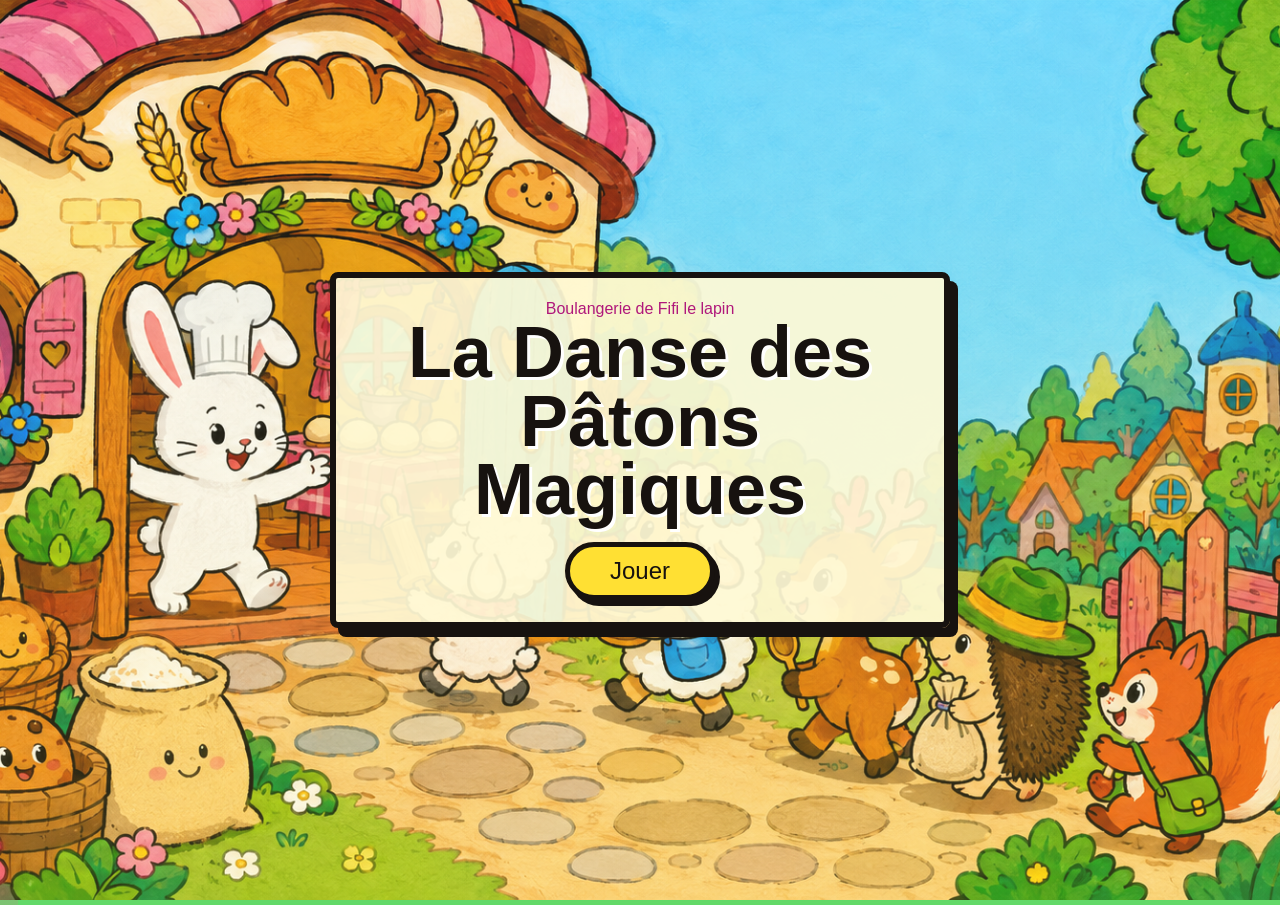
==== jeux/patons/index.html @ 4d2fb035 "Add files via upload" ====
<!doctype html>
<html lang="fr">
  <head>
    <meta charset="utf-8" />
    <meta name="viewport" content="width=device-width, initial-scale=1" />
    <title>La Danse des Pâtons Magiques - Coco Feutre</title>
    <link rel="stylesheet" href="style.css" />
  </head>
  <body>
    <main class="game-shell" aria-labelledby="game-title">
      <section id="menu-screen" class="screen screen-menu" aria-labelledby="menu-title">
        <div class="screen-art" aria-hidden="true"></div>
        <div class="screen-panel">
          <p class="kicker">Boulangerie de Fifi le lapin</p>
          <h1 id="menu-title">La Danse des Pâtons Magiques</h1>
          <button id="start-button" class="primary-button" type="button">Jouer</button>
        </div>
      </section>

      <header class="topbar">
        <a class="back-button" href="../../index.html" aria-label="Retour au menu">
          <span aria-hidden="true">‹</span>
          Retour au menu
        </a>
        <div class="title-block">
          <p class="kicker">Boulangerie de Fifi le lapin</p>
          <h1 id="game-title">La Danse des Pâtons Magiques</h1>
        </div>
        <div class="score-pill" aria-live="polite">
          <span id="done-count">0</span>/6
        </div>
      </header>

      <section class="bakery-stage" aria-label="Table à pâtisser magique">
        <div class="wall-decor" aria-hidden="true">
          <span class="jar jar-one"></span>
          <span class="jar jar-two"></span>
          <span class="bun bun-one"></span>
          <span class="bun bun-two"></span>
        </div>

        <div class="table">
          <div class="table-pattern" aria-hidden="true"></div>
          <div id="board" class="board" aria-live="polite"></div>
        </div>
      </section>

      <p id="status-message" class="status-message" aria-live="polite">
        Attrape un pâton rond, puis tire doucement pour guider la pâte.
      </p>

      <section id="victory-screen" class="screen screen-victory is-hidden" aria-labelledby="victory-title" aria-live="polite">
        <div class="screen-art" aria-hidden="true"></div>
        <div class="screen-panel">
          <p class="kicker">Fifi applaudit</p>
          <h2 id="victory-title">Tous les pâtons sont prêts !</h2>
          <button id="replay-button" class="primary-button" type="button">Rejouer</button>
        </div>
      </section>
    </main>

    <script src="script.js"></script>
  </body>
</html>
---- jeux/patons/style.css ----
:root {
  --ink: #17120f;
  --cream: #fff2b7;
  --table: #d78732;
  --table-dark: #8f4b22;
  --pink: #ff4fa3;
  --blue: #13a8ff;
  --green: #3ed149;
  --yellow: #ffe033;
  --dough: #f3c86d;
  --dough-light: #ffe7a4;
  --dough-shadow: #c77b28;
  --flour: #fffaf0;
  --success: #1fcf55;
}

* {
  box-sizing: border-box;
}

html {
  min-height: 100%;
}

body {
  min-height: 100vh;
  margin: 0;
  color: var(--ink);
  font-family: "Arial Rounded MT Bold", "Trebuchet MS", Arial, sans-serif;
  background:
    radial-gradient(circle at 18% 16%, rgba(255, 255, 255, 0.8) 0 16px, transparent 17px),
    radial-gradient(circle at 82% 12%, rgba(255, 255, 255, 0.72) 0 13px, transparent 14px),
    linear-gradient(90deg, rgba(255, 79, 163, 0.16) 0 18px, transparent 18px 36px),
    linear-gradient(#86e6ff 0%, #86e6ff 52%, #63d968 52%, #63d968 100%);
  overflow-x: hidden;
}

button,
a {
  font: inherit;
}

button {
  cursor: pointer;
}

.screen {
  position: fixed;
  inset: 0;
  z-index: 20;
  display: grid;
  place-items: center;
  padding: 18px;
  background:
    linear-gradient(rgba(255, 238, 120, 0.28), rgba(255, 79, 163, 0.18)),
    #88e9ff;
}

.screen.is-hidden {
  display: none;
}

.screen-art {
  position: absolute;
  inset: 0;
  background-position: center;
  background-size: cover;
  background-repeat: no-repeat;
}

.screen-menu .screen-art {
  background-image:
    linear-gradient(rgba(255, 255, 255, 0.08), rgba(255, 238, 120, 0.18)),
    url("menu-paton.png");
}

.screen-victory .screen-art {
  background-image:
    linear-gradient(rgba(255, 255, 255, 0.08), rgba(255, 238, 120, 0.18)),
    url("fin-paton.png");
}

.screen-panel {
  position: relative;
  z-index: 1;
  width: min(620px, 100%);
  padding: 22px;
  border: 6px solid var(--ink);
  border-radius: 8px;
  background: rgba(255, 250, 214, 0.92);
  box-shadow: 8px 9px 0 var(--ink);
  text-align: center;
}

.screen-panel h1,
.screen-panel h2 {
  margin: 0 0 18px;
  font-size: clamp(34px, 7vw, 72px);
  line-height: 0.95;
  letter-spacing: 0;
  text-shadow: 3px 3px 0 #fff;
}

.primary-button {
  min-width: 150px;
  min-height: 56px;
  padding: 10px 18px;
  border: 5px solid var(--ink);
  border-radius: 999px;
  color: var(--ink);
  background: var(--yellow);
  box-shadow: 5px 6px 0 var(--ink);
  font-size: 24px;
}

.primary-button:active {
  transform: translate(3px, 4px);
  box-shadow: 2px 2px 0 var(--ink);
}

.game-shell {
  width: min(1320px, calc(100% - 24px));
  margin: 0 auto;
  padding: 18px 0 26px;
}

.topbar {
  display: grid;
  grid-template-columns: auto 1fr auto;
  gap: 16px;
  align-items: center;
  margin-bottom: 14px;
}

.back-button,
.score-pill {
  border: 4px solid var(--ink);
  box-shadow: 4px 5px 0 var(--ink);
  background: var(--yellow);
}

.back-button {
  display: inline-flex;
  align-items: center;
  gap: 8px;
  min-height: 46px;
  padding: 8px 14px;
  color: var(--ink);
  text-decoration: none;
}

.back-button span {
  font-size: 34px;
  line-height: 18px;
}

.score-pill {
  min-width: 76px;
  padding: 10px 14px;
  text-align: center;
  font-size: 22px;
}

.title-block {
  text-align: center;
  text-shadow: 2px 2px 0 #fff;
}

.kicker {
  margin: 0;
  font-size: 16px;
  color: #b0187b;
}

h1 {
  margin: 0;
  font-size: clamp(30px, 5vw, 58px);
  line-height: 0.95;
  letter-spacing: 0;
}

.bakery-stage {
  position: relative;
  aspect-ratio: 16 / 9;
  min-height: 0;
  border: 5px solid var(--ink);
  background:
    url("table-paton.png") center / cover no-repeat,
    radial-gradient(circle at 15% 16%, #fff7 0 18px, transparent 19px),
    radial-gradient(circle at 85% 12%, #fff7 0 14px, transparent 15px),
    linear-gradient(#ffc8de 0 35%, #90f0ff 35% 100%);
  box-shadow: 8px 9px 0 var(--ink);
  overflow: hidden;
}

.bakery-stage::before {
  content: "";
  position: absolute;
  inset: 0;
  background: linear-gradient(rgba(255, 255, 255, 0.02), rgba(77, 26, 0, 0.04));
  pointer-events: none;
}

.wall-decor {
  display: none;
}

.jar,
.bun {
  position: absolute;
  border: 4px solid var(--ink);
  background: var(--cream);
}

.jar {
  width: 62px;
  height: 78px;
  border-radius: 12px 12px 18px 18px;
  top: 54px;
}

.jar::before {
  content: "";
  position: absolute;
  left: 12px;
  right: 12px;
  top: -16px;
  height: 16px;
  border: 4px solid var(--ink);
  border-bottom: 0;
  background: var(--blue);
}

.jar::after {
  content: "";
  position: absolute;
  left: 13px;
  right: 13px;
  top: 29px;
  height: 12px;
  border-radius: 999px;
  background: var(--pink);
  border: 3px solid var(--ink);
}

.jar-one {
  left: 52px;
}

.jar-two {
  right: 70px;
  background: #b9ff6a;
}

.bun {
  width: 86px;
  height: 44px;
  border-radius: 50% 50% 16px 16px;
  background: #ff9d28;
  top: 132px;
}

.bun::before,
.bun::after {
  content: "";
  position: absolute;
  top: 12px;
  width: 16px;
  height: 7px;
  border-radius: 999px;
  background: #fff8cf;
  border: 3px solid var(--ink);
}

.bun::before {
  left: 18px;
}

.bun::after {
  right: 18px;
}

.bun-one {
  left: 170px;
}

.bun-two {
  right: 190px;
  transform: rotate(-5deg);
}

.table {
  position: absolute;
  left: 3.4%;
  right: 3.4%;
  top: 44%;
  bottom: 12%;
  min-height: 0;
  padding: 8px 30px 20px;
  border: 0;
  border-radius: 20px 20px 34px 34px;
  background: transparent;
  box-shadow: none;
}

.table::before {
  display: none;
}

.table-pattern {
  display: none;
}

.board {
  position: relative;
  z-index: 1;
  display: grid;
  grid-template-columns: repeat(3, minmax(0, 1fr));
  grid-template-rows: repeat(2, minmax(0, 1fr));
  height: 100%;
  gap: clamp(8px, 1.5vw, 18px) clamp(14px, 2.3vw, 30px);
  padding-top: 0;
}

.dough-card {
  position: relative;
  min-height: 0;
  border: 0;
  border-radius: 16px;
  background: rgba(255, 249, 218, 0.08);
  box-shadow: none;
  overflow: hidden;
  touch-action: none;
  user-select: none;
  transition: transform 160ms ease, background-color 160ms ease;
}

.dough-card:nth-child(2n) {
  background: rgba(255, 249, 218, 0.06);
}

.dough-card:nth-child(3n) {
  background: rgba(255, 249, 218, 0.1);
}

.shape-name {
  position: absolute;
  left: 10px;
  top: 4px;
  z-index: 2;
  display: inline-block;
  padding: 4px 9px;
  border: 3px solid var(--ink);
  border-radius: 999px;
  background: rgba(255, 255, 255, 0.9);
  font-size: 15px;
  box-shadow: 2px 3px 0 rgba(23, 18, 15, 0.35);
}

.shape-svg {
  display: block;
  width: 100%;
  height: 100%;
  min-height: 0;
}

.target-shape {
  fill: transparent;
  stroke: var(--ink);
  stroke-width: 8;
  stroke-linejoin: round;
  stroke-linecap: round;
  stroke-dasharray: none;
  filter: drop-shadow(2px 3px 0 rgba(255, 255, 255, 0.72));
  opacity: 0.88;
  transition: stroke 180ms ease, opacity 180ms ease, filter 180ms ease;
}

.dough-shape {
  fill: var(--dough);
  stroke: var(--ink);
  stroke-width: 8;
  stroke-linejoin: round;
  stroke-linecap: round;
  filter:
    drop-shadow(0 -5px 0 rgba(255, 231, 164, 0.58))
    drop-shadow(5px 7px 0 var(--dough-shadow));
  cursor: grab;
  transform-box: fill-box;
  transform-origin: center;
  transition: fill 160ms ease, filter 150ms ease, transform 150ms ease;
}

.dough-card:not(.is-dragging):not(.is-success) .dough-shape {
  animation: doughIdle 2600ms ease-in-out infinite;
}

.dough-card.is-dragging .dough-shape {
  cursor: grabbing;
  filter:
    drop-shadow(0 -3px 0 rgba(255, 238, 184, 0.5))
    drop-shadow(2px 3px 0 var(--dough-shadow));
  transform: scale(1.035);
}

.dough-card.is-dragging {
  background: rgba(255, 255, 255, 0.16);
}

.dough-card.is-almost .target-shape {
  stroke: #fff;
  opacity: 1;
  filter:
    drop-shadow(0 0 0 var(--ink))
    drop-shadow(0 0 9px var(--yellow))
    drop-shadow(2px 3px 0 rgba(23, 18, 15, 0.68));
  animation: targetPulse 760ms ease-in-out infinite;
}

.dough-card.is-success .target-shape {
  stroke: var(--success);
  opacity: 0.95;
  filter: drop-shadow(0 0 8px rgba(31, 207, 85, 0.9)) drop-shadow(2px 3px 0 var(--ink));
}

.dough-card.is-success .shape-name {
  background: #baff6b;
}

.face {
  pointer-events: none;
}

.face-eye,
.face-mouth {
  fill: none;
  stroke: var(--ink);
  stroke-width: 4.5;
  stroke-linecap: round;
  opacity: 0.78;
}

.face-eye {
  fill: var(--ink);
  stroke: none;
}

.flour-dot {
  position: absolute;
  width: 11px;
  height: 11px;
  border: 2px solid var(--ink);
  border-radius: 50%;
  background: var(--flour);
  opacity: 0;
  pointer-events: none;
  box-shadow: 0 0 0 3px rgba(255, 250, 240, 0.55);
}

.dough-card.is-complete {
  animation: cardBounce 520ms ease;
}

.dough-card.is-complete .dough-shape {
  fill: #ffe77a;
}

.dough-card.is-complete .flour-dot {
  animation: flourPop 650ms ease-out forwards;
}

.status-message {
  margin: 18px auto 0;
  width: fit-content;
  max-width: 100%;
  padding: 10px 16px;
  border: 4px solid var(--ink);
  background: #fff;
  box-shadow: 4px 5px 0 var(--ink);
  font-size: 18px;
  text-align: center;
}

@keyframes cardBounce {
  0%,
  100% {
    transform: translateY(0) scale(1);
  }

  42% {
    transform: translateY(-9px) scale(1.04);
  }
}

@keyframes doughIdle {
  0%,
  100% {
    transform: scale(1, 1);
  }

  50% {
    transform: scale(1.025, 0.985);
  }
}

@keyframes targetPulse {
  0%,
  100% {
    stroke-width: 8;
    transform: scale(1);
  }

  50% {
    stroke-width: 10;
    transform: scale(1.025);
  }
}

@keyframes flourPop {
  0% {
    opacity: 0;
    transform: translate(0, 0) scale(0.5);
  }

  28% {
    opacity: 1;
  }

  100% {
    opacity: 0;
    transform: translate(var(--fly-x), var(--fly-y)) scale(1.25);
  }
}

@media (max-width: 860px) {
  .game-shell {
    width: min(100% - 16px, 680px);
    padding-top: 10px;
  }

  .topbar {
    grid-template-columns: 1fr auto;
  }

  .title-block {
    grid-column: 1 / -1;
    grid-row: 1;
  }

  .back-button {
    grid-column: 1;
    grid-row: 2;
    justify-self: start;
  }

  .score-pill {
    grid-column: 2;
    grid-row: 2;
  }

  .bakery-stage {
    aspect-ratio: auto;
    min-height: 980px;
    background-size: cover;
    background-position: center top;
  }

  .table {
    left: 4%;
    right: 4%;
    top: 40%;
    bottom: 9%;
    padding: 6px 8px 14px;
  }

  .board {
    grid-template-columns: repeat(2, minmax(0, 1fr));
    grid-template-rows: repeat(3, minmax(0, 1fr));
    gap: 14px;
  }

  .dough-card {
    min-height: 0;
  }

  .shape-svg {
    min-height: 0;
  }

  .jar,
  .bun {
    transform: scale(0.8);
  }

  .jar-one {
    left: 18px;
  }

  .jar-two {
    right: 20px;
  }

  .bun-one,
  .bun-two {
    display: none;
  }
}

@media (max-width: 420px) {
  .back-button {
    min-height: 42px;
    padding: 7px 10px;
    font-size: 15px;
  }

  .score-pill {
    min-width: 66px;
    padding: 8px 10px;
    font-size: 18px;
  }

  .kicker {
    font-size: 14px;
  }

  .status-message {
    font-size: 16px;
  }
}
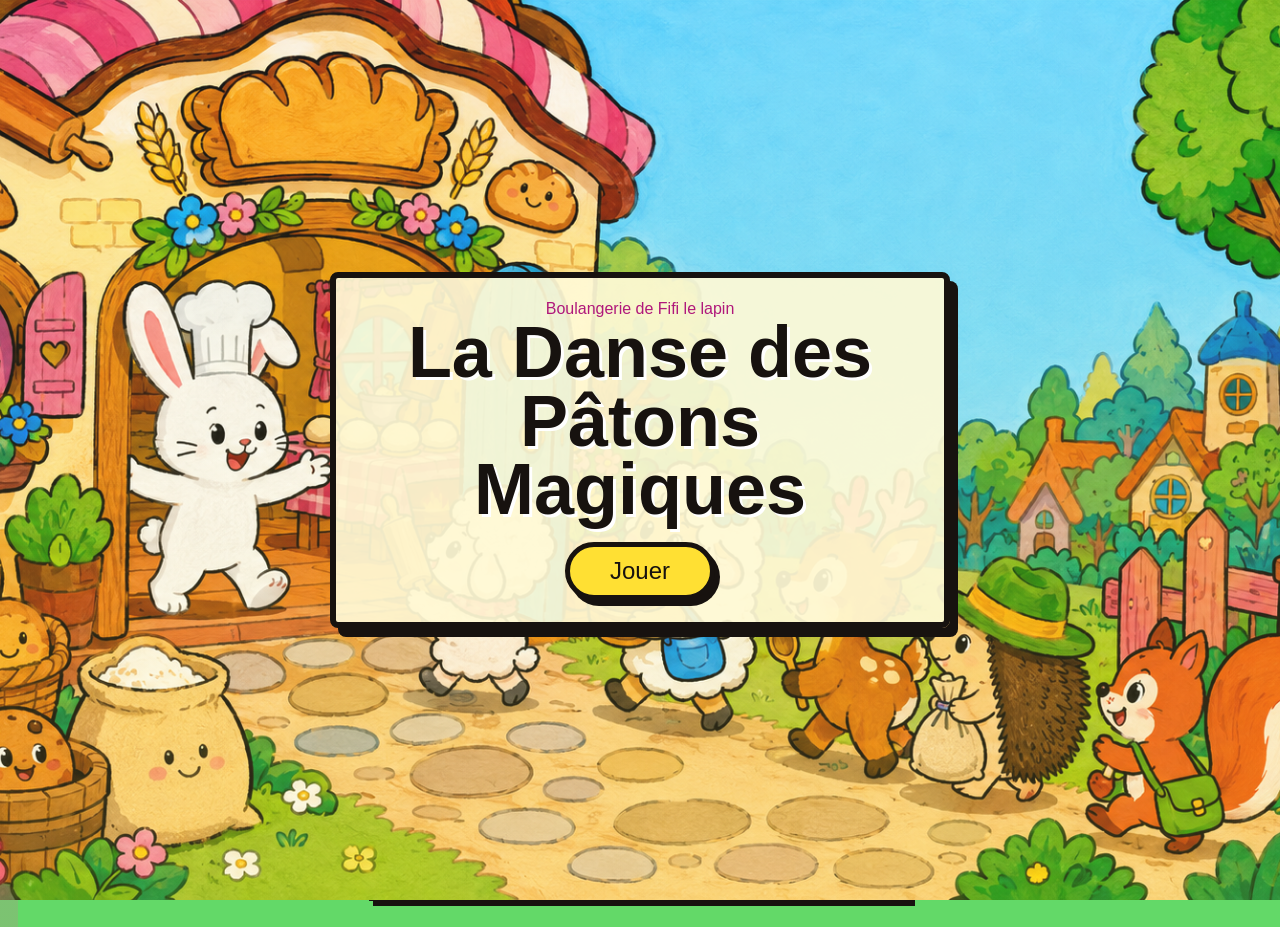
==== commit 5b4cb1c0: "Add files via upload" ====
--- a/jeux/patons/index.html
+++ b/jeux/patons/index.html
@@ -25,9 +25,10 @@
         <div class="title-block">
           <p class="kicker">Boulangerie de Fifi le lapin</p>
           <h1 id="game-title">La Danse des Pâtons Magiques</h1>
+          <p id="level-name" class="level-name">Niveau 1</p>
         </div>
         <div class="score-pill" aria-live="polite">
-          <span id="done-count">0</span>/6
+          <span id="done-count">0</span>/<span id="done-total">6</span>
         </div>
       </header>
 
@@ -49,6 +50,14 @@
         Attrape un pâton rond, puis tire doucement pour guider la pâte.
       </p>
 
+      <section id="level-complete-screen" class="screen screen-level is-hidden" aria-labelledby="level-complete-title" aria-live="polite">
+        <div class="screen-panel">
+          <p id="level-complete-kicker" class="kicker">Niveau réussi</p>
+          <h2 id="level-complete-title">Les pâtons dansent encore !</h2>
+          <button id="next-level-button" class="primary-button" type="button">Niveau suivant</button>
+        </div>
+      </section>
+
       <section id="victory-screen" class="screen screen-victory is-hidden" aria-labelledby="victory-title" aria-live="polite">
         <div class="screen-art" aria-hidden="true"></div>
         <div class="screen-panel">
--- a/jeux/patons/style.css
+++ b/jeux/patons/style.css
@@ -179,6 +179,22 @@
   letter-spacing: 0;
 }
 
+.level-name {
+  margin: 4px 0 0;
+  font-size: 16px;
+  color: #006b9f;
+  text-shadow: 2px 2px 0 #fff;
+}
+
+.screen-level {
+  background: rgba(255, 224, 51, 0.16);
+  backdrop-filter: blur(2px);
+}
+
+.screen-level .screen-panel {
+  animation: levelPop 520ms ease;
+}
+
 .bakery-stage {
   position: relative;
   aspect-ratio: 16 / 9;
@@ -314,16 +330,17 @@
 .board {
   position: relative;
   z-index: 1;
-  display: grid;
-  grid-template-columns: repeat(3, minmax(0, 1fr));
-  grid-template-rows: repeat(2, minmax(0, 1fr));
   height: 100%;
-  gap: clamp(8px, 1.5vw, 18px) clamp(14px, 2.3vw, 30px);
   padding-top: 0;
 }
 
 .dough-card {
-  position: relative;
+  position: absolute;
+  left: var(--x);
+  top: var(--y);
+  width: var(--w);
+  height: var(--h);
+  transform: translate(-50%, -50%);
   min-height: 0;
   border: 0;
   border-radius: 16px;
@@ -332,7 +349,7 @@
   overflow: hidden;
   touch-action: none;
   user-select: none;
-  transition: transform 160ms ease, background-color 160ms ease;
+  transition: background-color 160ms ease;
 }
 
 .dough-card:nth-child(2n) {
@@ -484,11 +501,21 @@
 @keyframes cardBounce {
   0%,
   100% {
+    transform: translate(-50%, -50%) scale(1);
+  }
+
+  42% {
+    transform: translate(-50%, calc(-50% - 9px)) scale(1.04);
+  }
+}
+
+@keyframes levelPop {
+  0% {
+    transform: translateY(18px) scale(0.94);
+  }
+
+  100% {
     transform: translateY(0) scale(1);
-  }
-
-  42% {
-    transform: translateY(-9px) scale(1.04);
   }
 }
 
@@ -574,12 +601,14 @@
   }
 
   .board {
-    grid-template-columns: repeat(2, minmax(0, 1fr));
-    grid-template-rows: repeat(3, minmax(0, 1fr));
-    gap: 14px;
+    height: 100%;
   }
 
   .dough-card {
+    left: var(--mx);
+    top: var(--my);
+    width: var(--mw);
+    height: var(--mh);
     min-height: 0;
   }
 
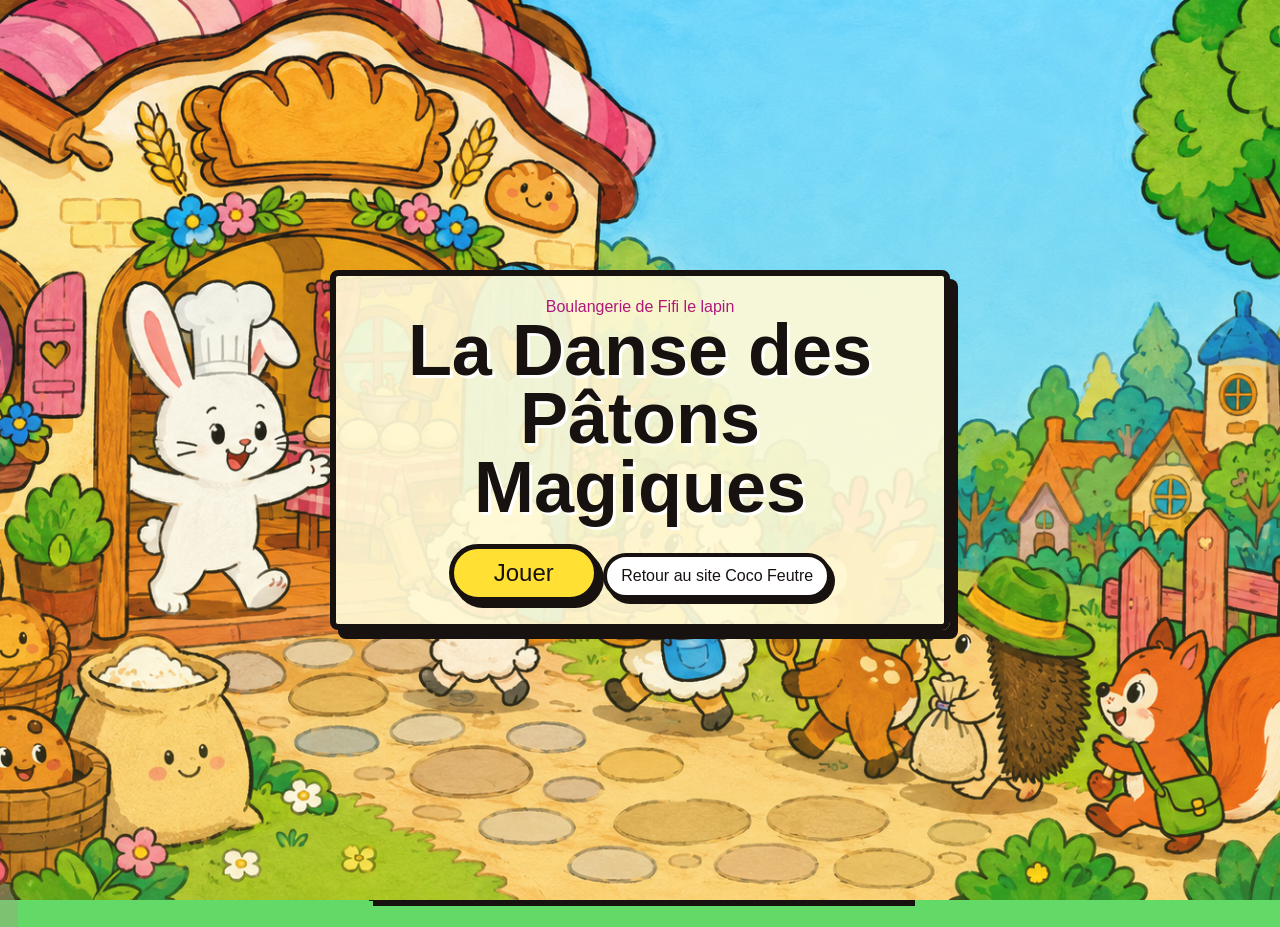
==== commit 6536c9a9: "Add files via upload" ====
--- a/jeux/patons/index.html
+++ b/jeux/patons/index.html
@@ -14,6 +14,7 @@
           <p class="kicker">Boulangerie de Fifi le lapin</p>
           <h1 id="menu-title">La Danse des Pâtons Magiques</h1>
           <button id="start-button" class="primary-button" type="button">Jouer</button>
+          <a class="site-return-button" href="../../index.html">Retour au site Coco Feutre</a>
         </div>
       </section>
 
@@ -64,6 +65,7 @@
           <p class="kicker">Fifi applaudit</p>
           <h2 id="victory-title">Tous les pâtons sont prêts !</h2>
           <button id="replay-button" class="primary-button" type="button">Rejouer</button>
+          <a class="site-return-button" href="../../index.html">Retour au site Coco Feutre</a>
         </div>
       </section>
     </main>
--- a/jeux/patons/style.css
+++ b/jeux/patons/style.css
@@ -118,6 +118,26 @@
   box-shadow: 2px 2px 0 var(--ink);
 }
 
+.site-return-button {
+  display: inline-flex;
+  align-items: center;
+  justify-content: center;
+  min-height: 46px;
+  margin-top: 14px;
+  padding: 8px 14px;
+  border: 4px solid var(--ink);
+  border-radius: 999px;
+  color: var(--ink);
+  background: #fff;
+  box-shadow: 4px 5px 0 var(--ink);
+  text-decoration: none;
+}
+
+.site-return-button:active {
+  transform: translate(2px, 3px);
+  box-shadow: 2px 2px 0 var(--ink);
+}
+
 .game-shell {
   width: min(1320px, calc(100% - 24px));
   margin: 0 auto;
@@ -309,8 +329,8 @@
   position: absolute;
   left: 3.4%;
   right: 3.4%;
-  top: 44%;
-  bottom: 12%;
+  top: 41.5%;
+  bottom: 15.5%;
   min-height: 0;
   padding: 8px 30px 20px;
   border: 0;
@@ -595,8 +615,8 @@
   .table {
     left: 4%;
     right: 4%;
-    top: 40%;
-    bottom: 9%;
+    top: 38%;
+    bottom: 13%;
     padding: 6px 8px 14px;
   }
 
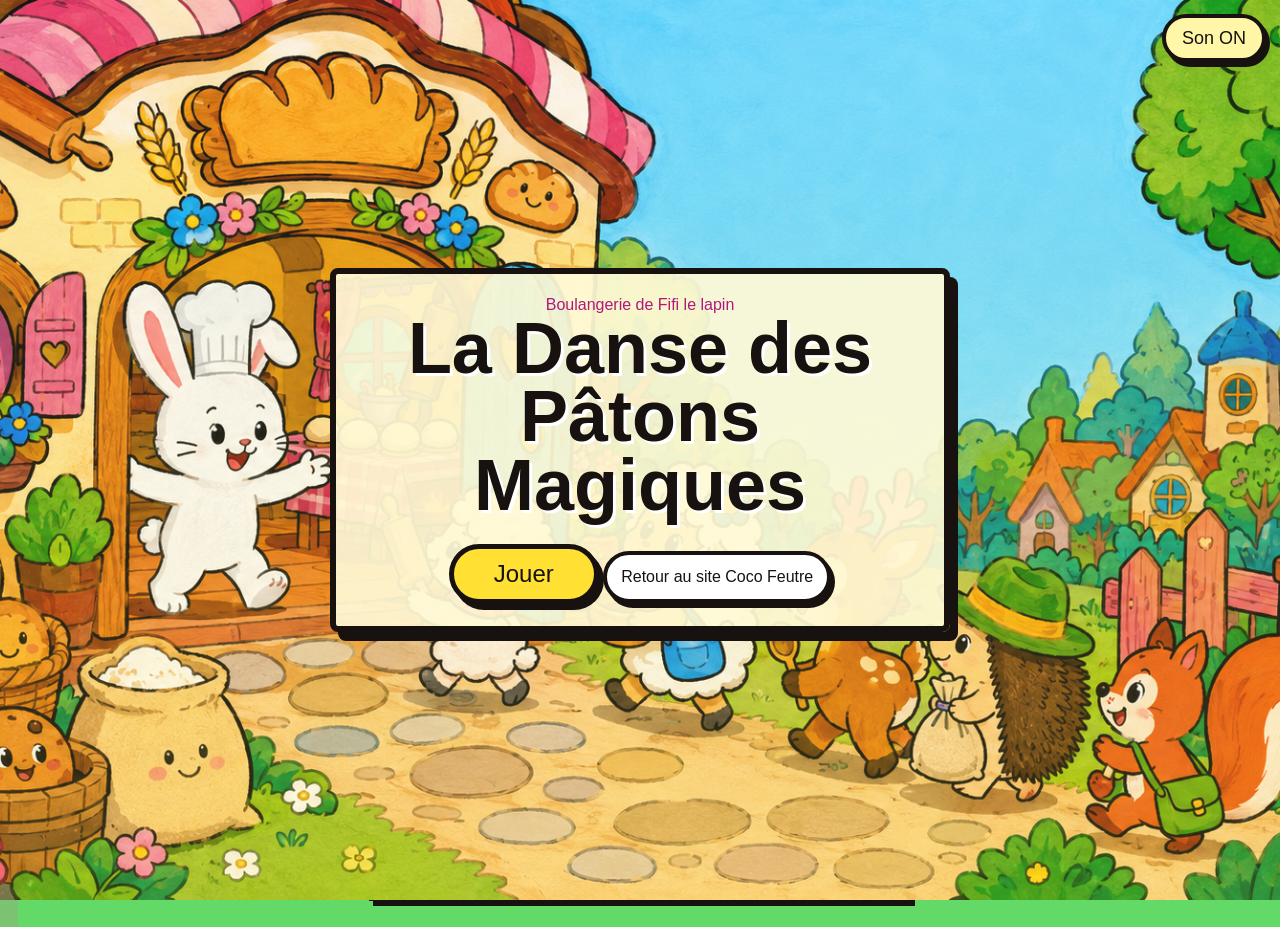
==== commit 14f1750f: "Add files via upload" ====
--- a/jeux/patons/index.html
+++ b/jeux/patons/index.html
@@ -8,6 +8,7 @@
   </head>
   <body>
     <main class="game-shell" aria-labelledby="game-title">
+      <button id="sound-toggle" class="sound-toggle" type="button" aria-pressed="true">Son ON</button>
       <section id="menu-screen" class="screen screen-menu" aria-labelledby="menu-title">
         <div class="screen-art" aria-hidden="true"></div>
         <div class="screen-panel">
--- a/jeux/patons/style.css
+++ b/jeux/patons/style.css
@@ -20,6 +20,7 @@
 
 html {
   min-height: 100%;
+  overscroll-behavior: none;
 }
 
 body {
@@ -33,6 +34,9 @@
     linear-gradient(90deg, rgba(255, 79, 163, 0.16) 0 18px, transparent 18px 36px),
     linear-gradient(#86e6ff 0%, #86e6ff 52%, #63d968 52%, #63d968 100%);
   overflow-x: hidden;
+  overscroll-behavior: none;
+  -webkit-user-select: none;
+  user-select: none;
 }
 
 button,
@@ -42,6 +46,33 @@
 
 button {
   cursor: pointer;
+}
+
+.sound-toggle {
+  position: fixed;
+  top: 14px;
+  right: 14px;
+  z-index: 40;
+  min-width: 104px;
+  min-height: 48px;
+  padding: 8px 14px;
+  border: 4px solid var(--ink);
+  border-radius: 999px;
+  color: var(--ink);
+  background: #fff6a8;
+  box-shadow: 4px 5px 0 var(--ink);
+  font-size: 18px;
+  touch-action: manipulation;
+}
+
+.sound-toggle.is-off {
+  background: #fff;
+  color: #6f5b4f;
+}
+
+.sound-toggle:active {
+  transform: translate(2px, 3px);
+  box-shadow: 2px 2px 0 var(--ink);
 }
 
 .screen {
@@ -103,7 +134,7 @@
 
 .primary-button {
   min-width: 150px;
-  min-height: 56px;
+  min-height: 60px;
   padding: 10px 18px;
   border: 5px solid var(--ink);
   border-radius: 999px;
@@ -122,7 +153,7 @@
   display: inline-flex;
   align-items: center;
   justify-content: center;
-  min-height: 46px;
+  min-height: 52px;
   margin-top: 14px;
   padding: 8px 14px;
   border: 4px solid var(--ink);
@@ -227,6 +258,7 @@
     linear-gradient(#ffc8de 0 35%, #90f0ff 35% 100%);
   box-shadow: 8px 9px 0 var(--ink);
   overflow: hidden;
+  touch-action: none;
 }
 
 .bakery-stage::before {
@@ -329,8 +361,8 @@
   position: absolute;
   left: 3.4%;
   right: 3.4%;
-  top: 41.5%;
-  bottom: 15.5%;
+  top: 40.8%;
+  bottom: 17.2%;
   min-height: 0;
   padding: 8px 30px 20px;
   border: 0;
@@ -368,6 +400,7 @@
   box-shadow: none;
   overflow: hidden;
   touch-action: none;
+  -webkit-user-select: none;
   user-select: none;
   transition: background-color 160ms ease;
 }
@@ -392,6 +425,7 @@
   background: rgba(255, 255, 255, 0.9);
   font-size: 15px;
   box-shadow: 2px 3px 0 rgba(23, 18, 15, 0.35);
+  pointer-events: none;
 }
 
 .shape-svg {
@@ -404,7 +438,7 @@
 .target-shape {
   fill: transparent;
   stroke: var(--ink);
-  stroke-width: 8;
+  stroke-width: 9;
   stroke-linejoin: round;
   stroke-linecap: round;
   stroke-dasharray: none;
@@ -423,6 +457,7 @@
     drop-shadow(0 -5px 0 rgba(255, 231, 164, 0.58))
     drop-shadow(5px 7px 0 var(--dough-shadow));
   cursor: grab;
+  will-change: d, transform, filter;
   transform-box: fill-box;
   transform-origin: center;
   transition: fill 160ms ease, filter 150ms ease, transform 150ms ease;
@@ -607,7 +642,7 @@
 
   .bakery-stage {
     aspect-ratio: auto;
-    min-height: 980px;
+    min-height: clamp(620px, calc(100vh - 150px), 980px);
     background-size: cover;
     background-position: center top;
   }
@@ -615,8 +650,8 @@
   .table {
     left: 4%;
     right: 4%;
-    top: 38%;
-    bottom: 13%;
+    top: 37%;
+    bottom: 16%;
     padding: 6px 8px 14px;
   }
 
@@ -630,6 +665,7 @@
     width: var(--mw);
     height: var(--mh);
     min-height: 0;
+    border-radius: 12px;
   }
 
   .shape-svg {
@@ -675,4 +711,24 @@
   .status-message {
     font-size: 16px;
   }
-}
+
+  .screen-panel {
+    padding: 18px;
+  }
+
+  .sound-toggle {
+    top: 8px;
+    right: 8px;
+    min-width: 88px;
+    min-height: 42px;
+    padding: 7px 10px;
+    border-width: 3px;
+    font-size: 15px;
+    box-shadow: 3px 4px 0 var(--ink);
+  }
+
+  .primary-button,
+  .site-return-button {
+    width: 100%;
+  }
+}
